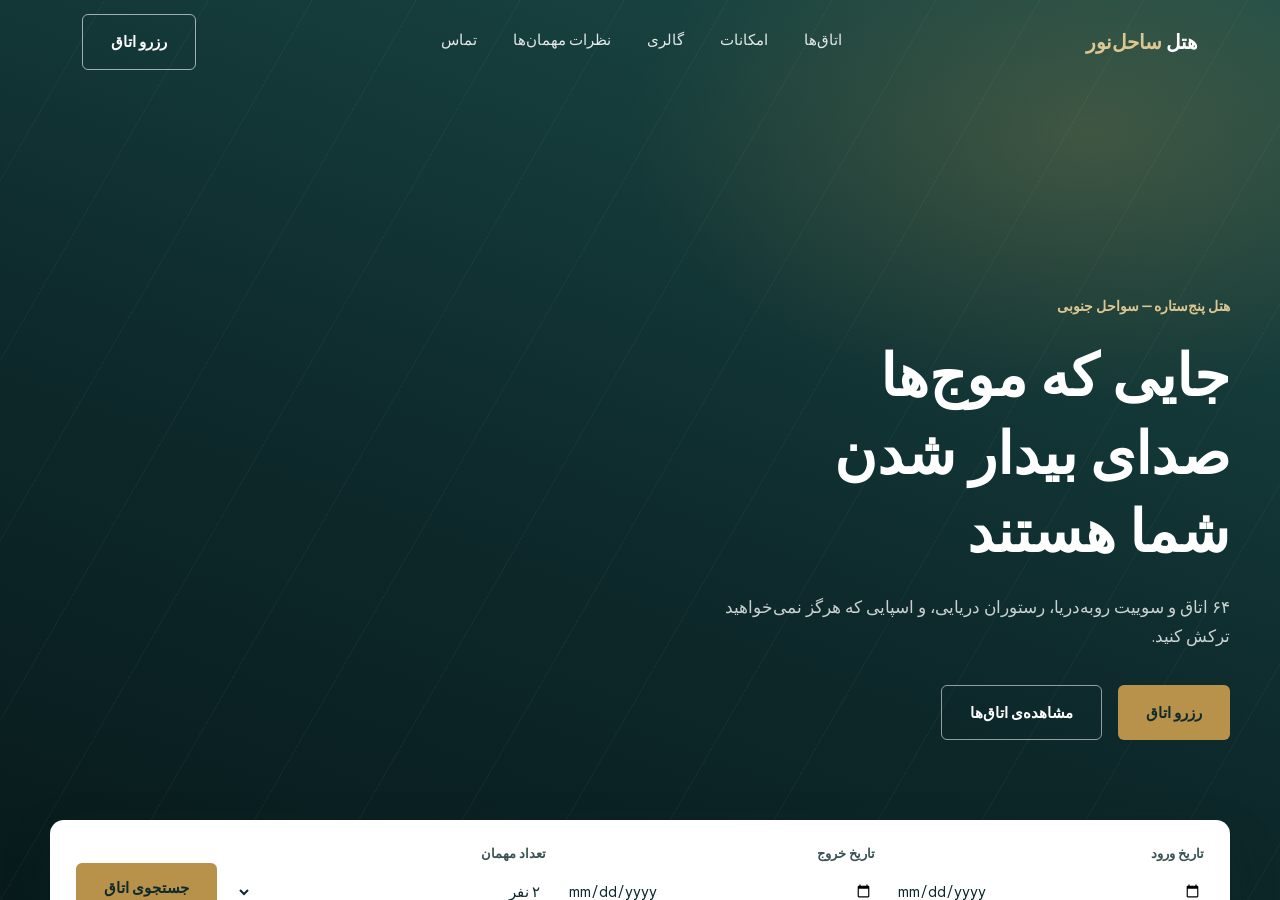
==== index.html @ e8271e05 "Refactor CSS for improved styling and layout; add HTML structure for hotel page; implement JavaScrip" ====
<!DOCTYPE html>
<html lang="fa" dir="rtl">
  <head>
    <meta charset="UTF-8" />
    <meta name="viewport" content="width=device-width, initial-scale=1.0" />

    <link
      href="https://unpkg.com/boxicons@2.1.4/css/boxicons.min.css"
      rel="stylesheet"
    />

    <link rel="stylesheet" href="css/style.css" />

    <title>هتل ساحل‌نور</title>
  </head>

  <body>
    <!-- ===== Header ===== -->
    <header class="site-header" id="siteHeader">
      <div class="header-inner">
        <a href="#" class="logo"> هتل <span>ساحل‌نور</span> </a>

        <nav class="main-nav" id="mainNav">
          <a href="#rooms">اتاق‌ها</a>
          <a href="#amenities">امکانات</a>
          <a href="#gallery">گالری</a>
          <a href="#reviews">نظرات مهمان‌ها</a>
          <a href="#contact">تماس</a>
        </nav>

        <div class="header-actions">
          <a href="#booking" class="btn btn-outline">رزرو اتاق</a>

          <button
            class="menu-toggle"
            id="menuToggle"
            type="button"
            aria-label="باز کردن منو"
            aria-expanded="false"
            aria-controls="mainNav"
          >
            <span></span>
            <span></span>
            <span></span>
          </button>
        </div>
      </div>
    </header>

    <!-- ===== Hero ===== -->
    <section class="hero">
      <div class="hero-bg" aria-hidden="true"></div>

      <div class="hero-content">
        <p class="hero-eyebrow">هتل پنج‌ستاره — سواحل جنوبی</p>

        <h1 class="hero-title">
          جایی که موج‌ها<br />
          صدای بیدار شدن شما هستند
        </h1>

        <p class="hero-subtitle">
          ۶۴ اتاق و سوییت رو‌به‌دریا، رستوران دریایی، و اسپایی که هرگز
          نمی‌خواهید ترکش کنید.
        </p>

        <div class="hero-cta">
          <a href="#booking" class="btn btn-primary">رزرو اتاق</a>
          <a href="#rooms" class="btn btn-ghost">مشاهده‌ی اتاق‌ها</a>
        </div>
      </div>

      <!-- Floating booking widget -->
      <div class="booking-widget" id="booking">
        <div class="booking-field">
          <label for="checkin">تاریخ ورود</label>
          <input type="date" id="checkin" name="checkin" />
        </div>

        <div class="booking-field">
          <label for="checkout">تاریخ خروج</label>
          <input type="date" id="checkout" name="checkout" />
        </div>

        <div class="booking-field">
          <label for="guests">تعداد مهمان</label>
          <select id="guests" name="guests">
            <option value="1">۱ نفر</option>
            <option value="2" selected>۲ نفر</option>
            <option value="3">۳ نفر</option>
            <option value="4">۴ نفر</option>
          </select>
        </div>

        <button
          class="btn btn-primary booking-submit"
          id="bookingSubmit"
          type="button"
        >
          جستجوی اتاق
        </button>
      </div>
    </section>

    <!-- بخش‌های بعدی (اتاق‌ها، امکانات، گالری، نظرات، فرم تماس) در فازهای بعدی اضافه می‌شن -->

    <script src="js/script.js"></script>
  </body>
</html>
---- css/style.css ----
@font-face {
  font-family: Trip;
  src: url("../assest/font/TripSans-Regular.eot") format("eot"),
    url("../assest/font/TripSans-Regular.ttf") format("ttf"),
    url("../assest/font/TripSans-Regular.woff") format("woff"),
    url("../assest/font/TripSans-Regular.woff2") format("woff2");
}

:root {
  --color-bg: #FAF7F2;
  --color-ink: #0E2A2C;
  --color-ink-soft: #3A5254;
  --color-gold: #B8924A;
  --color-gold-soft: #DCC793;
  --color-teal-deep: #0E2A2C;
  --color-teal-mid: #1B4B47;
  --color-white: #FFFFFF;

  --font-base: 'Trip', sans-serif;

  --header-height: 84px;
  --container-width: 1180px;

  --radius-sm: 6px;
  --radius-md: 14px;

  --transition-base: 220ms ease;
}

* {
  padding: 0;
  margin: 0;
  box-sizing: border-box;
  list-style: none;
  text-decoration: none;
  font-family: var(--font-base);
}

html {
  scroll-behavior: smooth;
}

body {
  font-family: var(--font-base);
  color: var(--color-ink);
  background: var(--color-bg);
  line-height: 1.7;
  -webkit-font-smoothing: antialiased;
}

a {
  text-decoration: none;
  color: inherit;
}

ul {
  list-style: none;
}

button {
  font-family: inherit;
  cursor: pointer;
  border: none;
  background: none;
}

img {
  max-width: 100%;
  display: block;
}

:focus-visible {
  outline: 2px solid var(--color-gold);
  outline-offset: 3px;
}

/* ===================================================
   Buttons
=================================================== */

.btn {
  display: inline-flex;
  align-items: center;
  justify-content: center;
  padding: 14px 28px;
  border-radius: var(--radius-sm);
  font-size: 15px;
  font-weight: 600;
  transition: background var(--transition-base), color var(--transition-base), border-color var(--transition-base), transform var(--transition-base);
  white-space: nowrap;
}

.btn-primary {
  background: var(--color-gold);
  color: var(--color-teal-deep);
}

.btn-primary:hover {
  background: var(--color-gold-soft);
  transform: translateY(-1px);
}

.btn-outline {
  border: 1.5px solid var(--color-ink);
  color: var(--color-ink);
}

.btn-outline:hover {
  background: var(--color-ink);
  color: var(--color-white);
}

.btn-ghost {
  color: var(--color-white);
  border: 1.5px solid rgba(255,255,255,0.55);
}

.btn-ghost:hover {
  border-color: var(--color-white);
  background: rgba(255,255,255,0.1);
}

/* ===================================================
   Header
=================================================== */

.site-header {
  position: fixed;
  top: 0;
  right: 0;
  left: 0;
  z-index: 100;
  height: var(--header-height);
  display: flex;
  align-items: center;
  transition: background var(--transition-base), box-shadow var(--transition-base), height var(--transition-base);
}

.site-header.scrolled {
  background: rgba(250, 247, 242, 0.92);
  backdrop-filter: blur(8px);
  box-shadow: 0 1px 0 rgba(14,42,44,0.08);
  height: 72px;
}

.header-inner {
  width: 100%;
  max-width: var(--container-width);
  margin: 0 auto;
  padding: 0 32px;
  display: flex;
  align-items: center;
  justify-content: space-between;
}

.logo {
  font-size: 20px;
  font-weight: 700;
  color: var(--color-white);
  transition: color var(--transition-base);
}

.site-header.scrolled .logo {
  color: var(--color-ink);
}

.logo span {
  color: var(--color-gold-soft);
}

.site-header.scrolled .logo span {
  color: var(--color-gold);
}

.main-nav {
  display: flex;
  gap: 36px;
}

.main-nav a {
  font-size: 15px;
  font-weight: 500;
  color: rgba(255,255,255,0.88);
  position: relative;
  padding-bottom: 4px;
  transition: color var(--transition-base);
}

.site-header.scrolled .main-nav a {
  color: var(--color-ink-soft);
}

.main-nav a::after {
  content: '';
  position: absolute;
  right: 0;
  bottom: 0;
  width: 0;
  height: 1.5px;
  background: currentColor;
  transition: width var(--transition-base);
}

.main-nav a:hover::after {
  width: 100%;
}

.main-nav a:hover {
  color: var(--color-gold-soft);
}

.site-header.scrolled .main-nav a:hover {
  color: var(--color-gold);
}

.header-actions {
  display: flex;
  align-items: center;
  gap: 18px;
}

.header-actions .btn-outline {
  color: var(--color-white);
  border-color: rgba(255,255,255,0.6);
}

.header-actions .btn-outline:hover {
  background: var(--color-white);
  color: var(--color-ink);
}

.site-header.scrolled .header-actions .btn-outline {
  color: var(--color-ink);
  border-color: var(--color-ink);
}

.site-header.scrolled .header-actions .btn-outline:hover {
  background: var(--color-ink);
  color: var(--color-white);
}

/* Mobile menu toggle */

.menu-toggle {
  display: none;
  flex-direction: column;
  justify-content: center;
  gap: 5px;
  width: 32px;
  height: 32px;
}

.menu-toggle span {
  display: block;
  height: 2px;
  background: var(--color-white);
  border-radius: 2px;
  transition: background var(--transition-base), transform var(--transition-base), opacity var(--transition-base);
}

.site-header.scrolled .menu-toggle span {
  background: var(--color-ink);
}

.menu-toggle[aria-expanded="true"] span:nth-child(1) {
  transform: translateY(7px) rotate(45deg);
}

.menu-toggle[aria-expanded="true"] span:nth-child(2) {
  opacity: 0;
}

.menu-toggle[aria-expanded="true"] span:nth-child(3) {
  transform: translateY(-7px) rotate(-45deg);
}

/* ===================================================
   Hero
=================================================== */

.hero {
  position: relative;
  min-height: 100vh;
  display: flex;
  align-items: flex-end;
  overflow: hidden;
  padding: calc(var(--header-height) + 40px) 32px 160px;
}

.hero-bg {
  position: absolute;
  inset: 0;
  z-index: -1;
  background:
    radial-gradient(ellipse 60% 50% at 85% 15%, rgba(184,146,74,0.25), transparent 60%),
    linear-gradient(200deg, var(--color-teal-mid) 0%, var(--color-teal-deep) 55%, #081a1b 100%);
}

.hero-bg::after {
  content: '';
  position: absolute;
  inset: 0;
  background-image:
    repeating-linear-gradient(120deg, rgba(255,255,255,0.035) 0px, rgba(255,255,255,0.035) 1px, transparent 1px, transparent 90px);
}

.hero-content {
  max-width: var(--container-width);
  width: 100%;
  margin: 0 auto;
  color: var(--color-white);
}

.hero-eyebrow {
  font-size: 14px;
  font-weight: 600;
  color: var(--color-gold-soft);
  margin-bottom: 18px;
}

.hero-title {
  font-size: clamp(34px, 5vw, 58px);
  font-weight: 800;
  line-height: 1.35;
  max-width: 14ch;
  margin-bottom: 22px;
}

.hero-subtitle {
  font-size: 17px;
  color: rgba(255,255,255,0.78);
  max-width: 46ch;
  margin-bottom: 34px;
}

.hero-cta {
  display: flex;
  gap: 16px;
  flex-wrap: wrap;
}

/* Floating booking widget */

.booking-widget {
  position: absolute;
  bottom: -34px;
  right: 32px;
  left: 32px;
  max-width: var(--container-width);
  margin: 0 auto;
  background: var(--color-white);
  border-radius: var(--radius-md);
  box-shadow: 0 20px 50px rgba(14,42,44,0.18);
  padding: 22px 26px;
  display: flex;
  align-items: flex-end;
  gap: 20px;
  flex-wrap: wrap;
}

.booking-field {
  display: flex;
  flex-direction: column;
  gap: 8px;
  flex: 1;
  min-width: 140px;
}

.booking-field label {
  font-size: 13px;
  font-weight: 600;
  color: var(--color-ink-soft);
}

.booking-field input,
.booking-field select {
  font-family: inherit;
  font-size: 15px;
  color: var(--color-ink);
  border: none;
  border-bottom: 1.5px solid #E3DDD1;
  padding: 8px 2px;
  background: transparent;
  transition: border-color var(--transition-base);
}

.booking-field input:focus,
.booking-field select:focus {
  border-color: var(--color-gold);
  outline: none;
}

.booking-submit {
  flex-shrink: 0;
}

/* ===================================================
   Responsive
=================================================== */

@media (max-width: 900px) {
  .main-nav {
    display: flex;
    flex-direction: column;
    position: absolute;
    top: 100%;
    right: 0;
    left: 0;
    background: var(--color-bg);
    padding: 12px 32px 24px;
    gap: 4px;
    box-shadow: 0 12px 24px rgba(14,42,44,0.1);
    max-height: 0;
    overflow: hidden;
    transition: max-height var(--transition-base);
  }

  .main-nav.open {
    max-height: 320px;
  }

  .main-nav a {
    color: var(--color-ink) !important;
    padding: 10px 0;
  }

  .menu-toggle {
    display: flex;
  }

  .header-actions .btn-outline {
    display: none;
  }

  .booking-widget {
    position: static;
    margin-top: 40px;
    flex-direction: column;
    align-items: stretch;
  }

  .hero {
    padding-bottom: 60px;
    align-items: flex-start;
  }

  .booking-submit {
    width: 100%;
  }
}

@media (max-width: 480px) {
  .header-inner {
    padding: 0 20px;
  }

  .hero {
    padding-right: 20px;
    padding-left: 20px;
  }
}
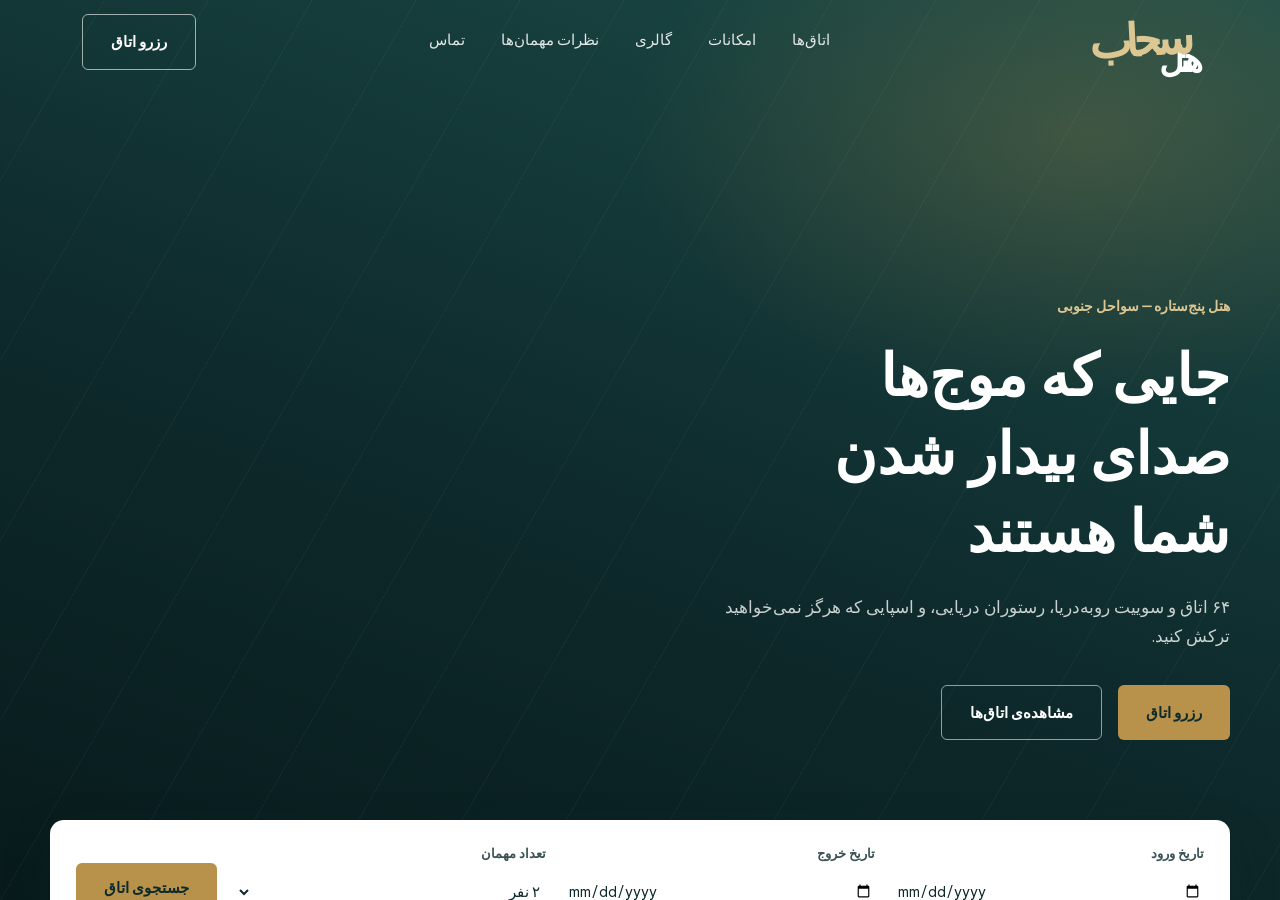
==== commit ed1521fe: "add image and edite index.html" ====
--- a/index.html
+++ b/index.html
@@ -11,15 +11,17 @@
 
     <link rel="stylesheet" href="css/style.css" />
 
-    <title>هتل ساحل‌نور</title>
+    <title>هتل سحاب</title>
   </head>
 
   <body>
     <!-- ===== Header ===== -->
     <header class="site-header" id="siteHeader">
       <div class="header-inner">
-        <a href="#" class="logo"> هتل <span>ساحل‌نور</span> </a>
-
+      <a href="#" class="logo">
+  <span class="logo-hotel">هتل</span>
+  <span class="logo-sahab">سحاب</span>
+</a>
         <nav class="main-nav" id="mainNav">
           <a href="#rooms">اتاق‌ها</a>
           <a href="#amenities">امکانات</a>
--- a/css/style.css
+++ b/css/style.css
@@ -1,22 +1,23 @@
 @font-face {
   font-family: Trip;
-  src: url("../assest/font/TripSans-Regular.eot") format("eot"),
+  src:
+    url("../assest/font/TripSans-Regular.eot") format("eot"),
     url("../assest/font/TripSans-Regular.ttf") format("ttf"),
     url("../assest/font/TripSans-Regular.woff") format("woff"),
     url("../assest/font/TripSans-Regular.woff2") format("woff2");
 }
 
 :root {
-  --color-bg: #FAF7F2;
-  --color-ink: #0E2A2C;
-  --color-ink-soft: #3A5254;
-  --color-gold: #B8924A;
-  --color-gold-soft: #DCC793;
-  --color-teal-deep: #0E2A2C;
-  --color-teal-mid: #1B4B47;
-  --color-white: #FFFFFF;
-
-  --font-base: 'Trip', sans-serif;
+  --color-bg: #faf7f2;
+  --color-ink: #0e2a2c;
+  --color-ink-soft: #3a5254;
+  --color-gold: #b8924a;
+  --color-gold-soft: #dcc793;
+  --color-teal-deep: #0e2a2c;
+  --color-teal-mid: #1b4b47;
+  --color-white: #ffffff;
+
+  --font-base: "Trip", sans-serif;
 
   --header-height: 84px;
   --container-width: 1180px;
@@ -86,7 +87,11 @@
   border-radius: var(--radius-sm);
   font-size: 15px;
   font-weight: 600;
-  transition: background var(--transition-base), color var(--transition-base), border-color var(--transition-base), transform var(--transition-base);
+  transition:
+    background var(--transition-base),
+    color var(--transition-base),
+    border-color var(--transition-base),
+    transform var(--transition-base);
   white-space: nowrap;
 }
 
@@ -112,12 +117,12 @@
 
 .btn-ghost {
   color: var(--color-white);
-  border: 1.5px solid rgba(255,255,255,0.55);
+  border: 1.5px solid rgba(255, 255, 255, 0.55);
 }
 
 .btn-ghost:hover {
   border-color: var(--color-white);
-  background: rgba(255,255,255,0.1);
+  background: rgba(255, 255, 255, 0.1);
 }
 
 /* ===================================================
@@ -129,17 +134,20 @@
   top: 0;
   right: 0;
   left: 0;
-  z-index: 100;
+  z-index: 1000;
   height: var(--header-height);
   display: flex;
   align-items: center;
-  transition: background var(--transition-base), box-shadow var(--transition-base), height var(--transition-base);
+  transition:
+    background var(--transition-base),
+    box-shadow var(--transition-base),
+    height var(--transition-base);
 }
 
 .site-header.scrolled {
-  background: rgba(250, 247, 242, 0.92);
+  background: rgba(218, 218, 218, 0.92);
   backdrop-filter: blur(8px);
-  box-shadow: 0 1px 0 rgba(14,42,44,0.08);
+  box-shadow: 0 1px 0 rgba(14, 42, 44, 0.08);
   height: 72px;
 }
 
@@ -154,8 +162,9 @@
 }
 
 .logo {
-  font-size: 20px;
-  font-weight: 700;
+  font-size: 32px;
+  font-weight: bolder;
+  letter-spacing: -40px;
   color: var(--color-white);
   transition: color var(--transition-base);
 }
@@ -164,9 +173,42 @@
   color: var(--color-ink);
 }
 
-.logo span {
+.logo {
+  position: relative;
+  display: block;
+  width: 135px;
+  height: 70px;
+}
+
+.logo-hotel {
+  position: absolute;
+  top: 24px;
+  right: 0;
+
+  z-index: 1;
+
+  color: var(--color-white);
+  font-size: 34px;
+  font-weight: 900;
+  letter-spacing: -5px;
+}
+
+.logo-sahab {
+  position: absolute;
+  top: -5px;
+  right: 10px;
+
+  z-index: 2;
+
   color: var(--color-gold-soft);
-}
+  font-size: 45px;
+  font-weight: 900;
+  letter-spacing: -6px;
+
+  transform: rotate(-3deg);
+}
+
+
 
 .site-header.scrolled .logo span {
   color: var(--color-gold);
@@ -180,7 +222,7 @@
 .main-nav a {
   font-size: 15px;
   font-weight: 500;
-  color: rgba(255,255,255,0.88);
+  color: rgba(255, 255, 255, 0.88);
   position: relative;
   padding-bottom: 4px;
   transition: color var(--transition-base);
@@ -191,7 +233,7 @@
 }
 
 .main-nav a::after {
-  content: '';
+  content: "";
   position: absolute;
   right: 0;
   bottom: 0;
@@ -221,7 +263,7 @@
 
 .header-actions .btn-outline {
   color: var(--color-white);
-  border-color: rgba(255,255,255,0.6);
+  border-color: rgba(255, 255, 255, 0.6);
 }
 
 .header-actions .btn-outline:hover {
@@ -255,7 +297,10 @@
   height: 2px;
   background: var(--color-white);
   border-radius: 2px;
-  transition: background var(--transition-base), transform var(--transition-base), opacity var(--transition-base);
+  transition:
+    background var(--transition-base),
+    transform var(--transition-base),
+    opacity var(--transition-base);
 }
 
 .site-header.scrolled .menu-toggle span {
@@ -292,16 +337,30 @@
   inset: 0;
   z-index: -1;
   background:
-    radial-gradient(ellipse 60% 50% at 85% 15%, rgba(184,146,74,0.25), transparent 60%),
-    linear-gradient(200deg, var(--color-teal-mid) 0%, var(--color-teal-deep) 55%, #081a1b 100%);
+    radial-gradient(
+      ellipse 60% 50% at 85% 15%,
+      rgba(184, 146, 74, 0.25),
+      transparent 60%
+    ),
+    linear-gradient(
+      200deg,
+      var(--color-teal-mid) 0%,
+      var(--color-teal-deep) 55%,
+      #081a1b 100%
+    );
 }
 
 .hero-bg::after {
-  content: '';
+  content: "";
   position: absolute;
   inset: 0;
-  background-image:
-    repeating-linear-gradient(120deg, rgba(255,255,255,0.035) 0px, rgba(255,255,255,0.035) 1px, transparent 1px, transparent 90px);
+  background-image: repeating-linear-gradient(
+    120deg,
+    rgba(255, 255, 255, 0.035) 0px,
+    rgba(255, 255, 255, 0.035) 1px,
+    transparent 1px,
+    transparent 90px
+  );
 }
 
 .hero-content {
@@ -328,7 +387,7 @@
 
 .hero-subtitle {
   font-size: 17px;
-  color: rgba(255,255,255,0.78);
+  color: rgba(255, 255, 255, 0.78);
   max-width: 46ch;
   margin-bottom: 34px;
 }
@@ -350,7 +409,7 @@
   margin: 0 auto;
   background: var(--color-white);
   border-radius: var(--radius-md);
-  box-shadow: 0 20px 50px rgba(14,42,44,0.18);
+  box-shadow: 0 20px 50px rgba(14, 42, 44, 0.18);
   padding: 22px 26px;
   display: flex;
   align-items: flex-end;
@@ -378,7 +437,7 @@
   font-size: 15px;
   color: var(--color-ink);
   border: none;
-  border-bottom: 1.5px solid #E3DDD1;
+  border-bottom: 1.5px solid #e3ddd1;
   padding: 8px 2px;
   background: transparent;
   transition: border-color var(--transition-base);
@@ -409,7 +468,7 @@
     background: var(--color-bg);
     padding: 12px 32px 24px;
     gap: 4px;
-    box-shadow: 0 12px 24px rgba(14,42,44,0.1);
+    box-shadow: 0 12px 24px rgba(14, 42, 44, 0.1);
     max-height: 0;
     overflow: hidden;
     transition: max-height var(--transition-base);
@@ -458,4 +517,4 @@
     padding-right: 20px;
     padding-left: 20px;
   }
-}+}
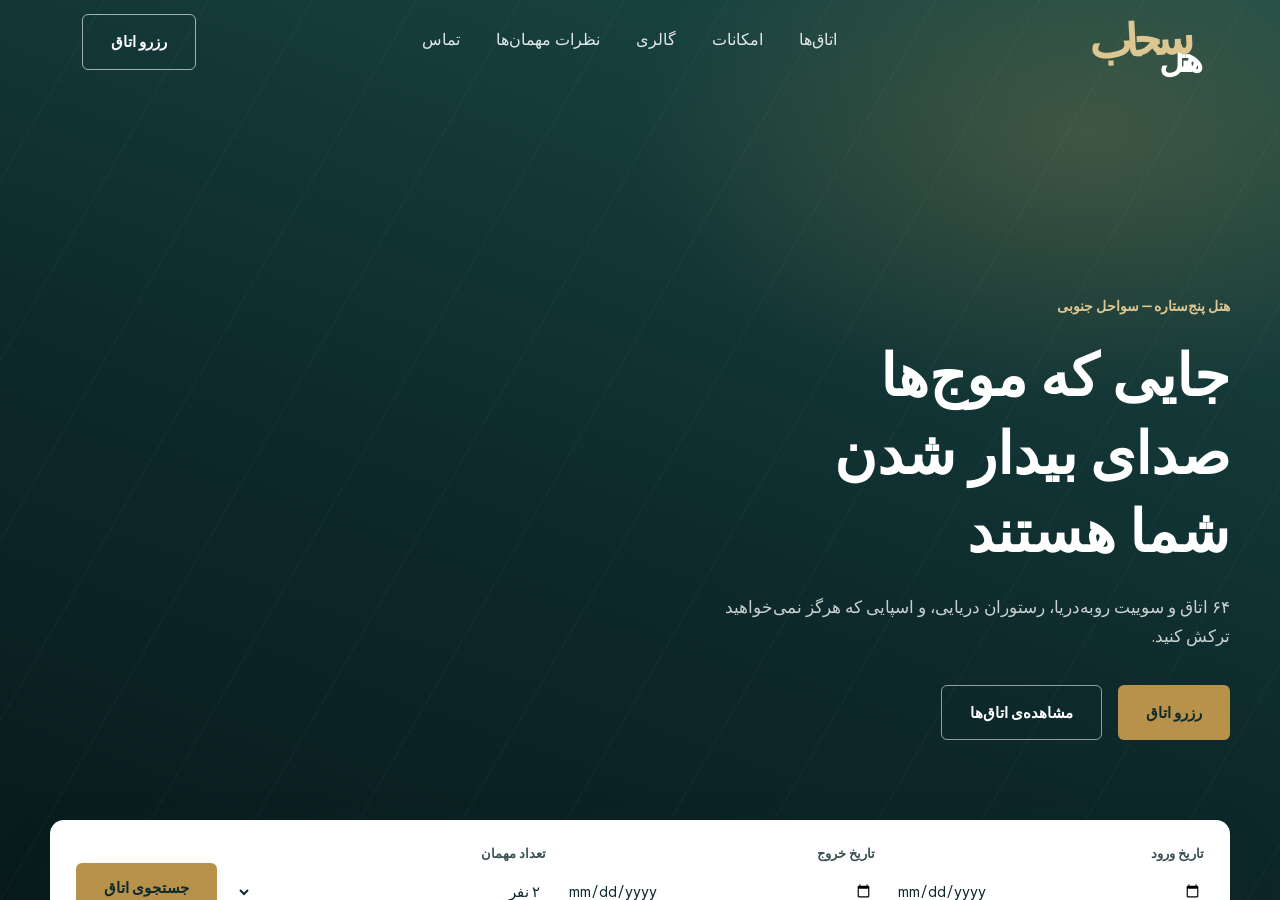
==== commit 00918eaa: "change file" ====
--- a/index.html
+++ b/index.html
@@ -1,4 +1,4 @@
-<!DOCTYPE html>
+<!doctype html>
 <html lang="fa" dir="rtl">
   <head>
     <meta charset="UTF-8" />
@@ -18,11 +18,12 @@
     <!-- ===== Header ===== -->
     <header class="site-header" id="siteHeader">
       <div class="header-inner">
-      <a href="#" class="logo">
-  <span class="logo-hotel">هتل</span>
-  <span class="logo-sahab">سحاب</span>
-</a>
-        <nav class="main-nav" id="mainNav">
+        <a href="#" class="logo">
+          <span class="logo-hotel">هتل</span>
+          <span class="logo-sahab">سحاب</span>
+        </a>
+
+        <nav class="main-nav">
           <a href="#rooms">اتاق‌ها</a>
           <a href="#amenities">امکانات</a>
           <a href="#gallery">گالری</a>
--- a/css/style.css
+++ b/css/style.css
@@ -166,7 +166,7 @@
   font-weight: bolder;
   letter-spacing: -40px;
   color: var(--color-white);
-  transition: color var(--transition-base);
+  transition: 1s color var(--transition-base);
 }
 
 .site-header.scrolled .logo {
@@ -208,10 +208,11 @@
   transform: rotate(-3deg);
 }
 
-
-
-.site-header.scrolled .logo span {
-  color: var(--color-gold);
+.site-header.scrolled .logo-sahab {
+  color: var(--color-teal-mid);
+}
+.site-header.scrolled .logo-hotel {
+  color: var(--color-ink);
 }
 
 .main-nav {
@@ -220,12 +221,12 @@
 }
 
 .main-nav a {
-  font-size: 15px;
+  font-size: 16px;
   font-weight: 500;
   color: rgba(255, 255, 255, 0.88);
   position: relative;
   padding-bottom: 4px;
-  transition: color var(--transition-base);
+  transition: 1s color var(--transition-base);
 }
 
 .site-header.scrolled .main-nav a {
@@ -239,7 +240,7 @@
   bottom: 0;
   width: 0;
   height: 1.5px;
-  background: currentColor;
+  background: var(--color-gold-soft);
   transition: width var(--transition-base);
 }
 
@@ -258,8 +259,9 @@
 .header-actions {
   display: flex;
   align-items: center;
-  gap: 18px;
-}
+  gap: 16px;
+}
+
 
 .header-actions .btn-outline {
   color: var(--color-white);
